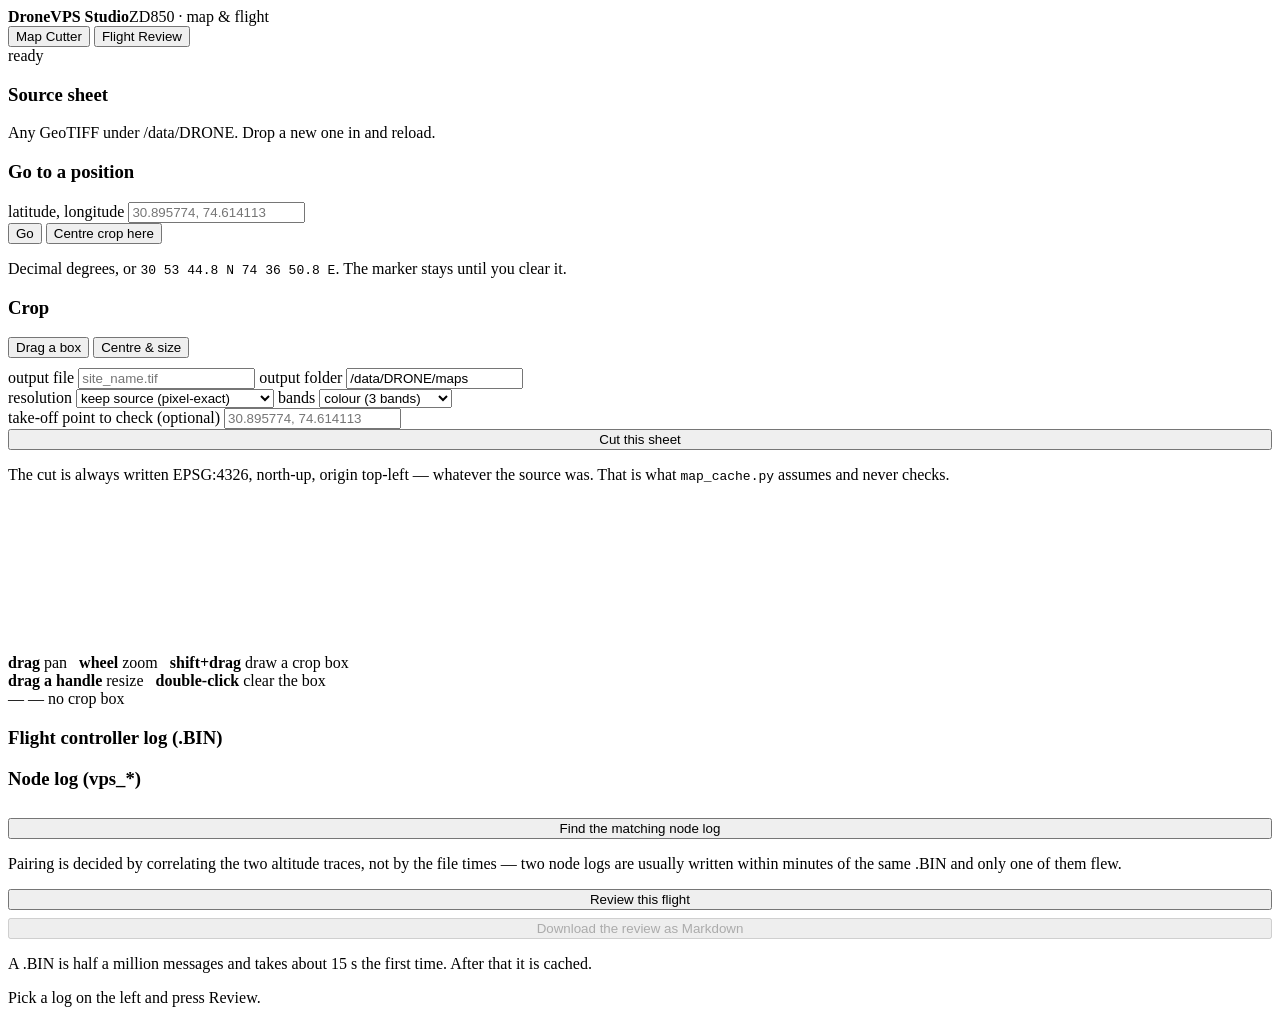
==== studio/static/index.html @ 6393feb3 "A studio for the two jobs that needed a screen: cutting map sheets and reviewing a flight The pilot " ====
<!DOCTYPE html>
<html lang="en">
<head>
<meta charset="utf-8">
<meta name="viewport" content="width=device-width, initial-scale=1">
<title>DroneVPS Studio</title>
<link rel="stylesheet" href="/static/style.css">
</head>
<body>

<header>
  <div class="brand"><b>DroneVPS Studio</b><span>ZD850 &middot; map &amp; flight</span></div>
  <nav>
    <button id="tab-map" class="on">Map Cutter</button>
    <button id="tab-log">Flight Review</button>
  </nav>
  <div class="right"><span id="status">ready</span></div>
</header>

<!-- ======================================================== MAP CUTTER -->
<main id="view-map" class="on">
  <aside>
    <section class="card">
      <h3>Source sheet</h3>
      <div class="list" id="sheet-list"></div>
      <p class="hint" id="sheet-hint">Any GeoTIFF under /data/DRONE. Drop a new
        one in and reload.</p>
    </section>

    <section class="card" id="sheet-info" style="display:none">
      <h3>This sheet</h3>
      <table class="kv" id="sheet-kv"></table>
      <div id="sheet-issues" style="margin-top:10px"></div>
      <button class="b ghost" id="btn-ovr" style="margin-top:10px;width:100%">
        Build overview pyramid (.ovr)</button>
    </section>

    <section class="card">
      <h3>Go to a position</h3>
      <label class="f"><span>latitude, longitude</span>
        <input type="text" id="goto" placeholder="30.895774, 74.614113"></label>
      <div class="row">
        <button class="b ghost" id="btn-goto">Go</button>
        <button class="b ghost" id="btn-centre-here">Centre crop here</button>
      </div>
      <p class="hint">Decimal degrees, or <code>30 53 44.8 N 74 36 50.8 E</code>.
        The marker stays until you clear it.</p>
    </section>

    <section class="card">
      <h3>Crop</h3>
      <div class="seg" style="margin-bottom:10px">
        <button id="mode-box" class="on">Drag a box</button>
        <button id="mode-centre">Centre &amp; size</button>
      </div>
      <div id="crop-centre" style="display:none">
        <div class="row">
          <label class="f"><span>centre latitude</span>
            <input type="text" id="c-lat"></label>
          <label class="f"><span>centre longitude</span>
            <input type="text" id="c-lon"></label>
        </div>
        <div class="row">
          <label class="f"><span>width (m)</span>
            <input type="number" id="c-w" value="1500"></label>
          <label class="f"><span>height (m)</span>
            <input type="number" id="c-h" value="1500"></label>
        </div>
      </div>
      <table class="kv" id="crop-kv"></table>
      <label class="f" style="margin-top:10px"><span>output file</span>
        <input type="text" id="out-name" placeholder="site_name.tif"></label>
      <label class="f"><span>output folder</span>
        <input type="text" id="out-dir" value="/data/DRONE/maps"></label>
      <div class="row">
        <label class="f"><span>resolution</span>
          <select id="out-gsd">
            <option value="">keep source (pixel-exact)</option>
            <option value="0.5092">0.5092 m/px (the flown sheet)</option>
            <option value="0.25">0.25 m/px</option>
            <option value="0.75">0.75 m/px</option>
            <option value="1.0">1.0 m/px</option>
          </select></label>
        <label class="f"><span>bands</span>
          <select id="out-grey">
            <option value="">colour (3 bands)</option>
            <option value="1">greyscale (1 band)</option>
          </select></label>
      </div>
      <label class="f"><span>take-off point to check (optional)</span>
        <input type="text" id="takeoff" placeholder="30.895774, 74.614113"></label>
      <button class="b" id="btn-cut" style="width:100%">Cut this sheet</button>
      <p class="hint">The cut is always written EPSG:4326, north-up, origin
        top-left &mdash; whatever the source was. That is what
        <code>map_cache.py</code> assumes and never checks.</p>
    </section>

    <section class="card" id="cut-result" style="display:none">
      <h3>Result</h3>
      <div id="cut-body"></div>
    </section>
  </aside>

  <div class="pane">
    <div class="canvas-wrap" id="map-wrap">
      <canvas id="map-canvas"></canvas>
      <div class="overlay-help">
        <b>drag</b> pan &nbsp; <b>wheel</b> zoom &nbsp; <b>shift+drag</b> draw a crop box<br>
        <b>drag a handle</b> resize &nbsp; <b>double-click</b> clear the box
      </div>
    </div>
    <div class="statusbar">
      <span id="st-pos">&mdash;</span>
      <span id="st-zoom">&mdash;</span>
      <span id="st-box">no crop box</span>
      <span id="st-ram" style="margin-left:auto"></span>
    </div>
  </div>
</main>

<!-- ====================================================== FLIGHT REVIEW -->
<main id="view-log">
  <aside>
    <section class="card">
      <h3>Flight controller log (.BIN)</h3>
      <div class="list" id="fc-list"></div>
    </section>
    <section class="card">
      <h3>Node log (vps_*)</h3>
      <div class="list" id="node-list"></div>
      <button class="b ghost" id="btn-pair" style="margin-top:10px;width:100%">
        Find the matching node log</button>
      <p class="hint">Pairing is decided by correlating the two altitude
        traces, not by the file times &mdash; two node logs are usually written
        within minutes of the same .BIN and only one of them flew.</p>
    </section>
    <section class="card">
      <button class="b" id="btn-review" style="width:100%">Review this flight</button>
      <button class="b ghost" id="btn-report" style="width:100%;margin-top:8px"
              disabled>Download the review as Markdown</button>
      <p class="hint" id="review-hint">A .BIN is half a million messages and
        takes about 15 s the first time. After that it is cached.</p>
    </section>
  </aside>

  <div class="pane">
    <div class="scroll" id="log-scroll">
      <div class="empty">Pick a log on the left and press Review.</div>
    </div>
  </div>
</main>

<div id="lightbox"><img alt=""></div>
<script src="/static/app.js"></script>
</body>
</html>
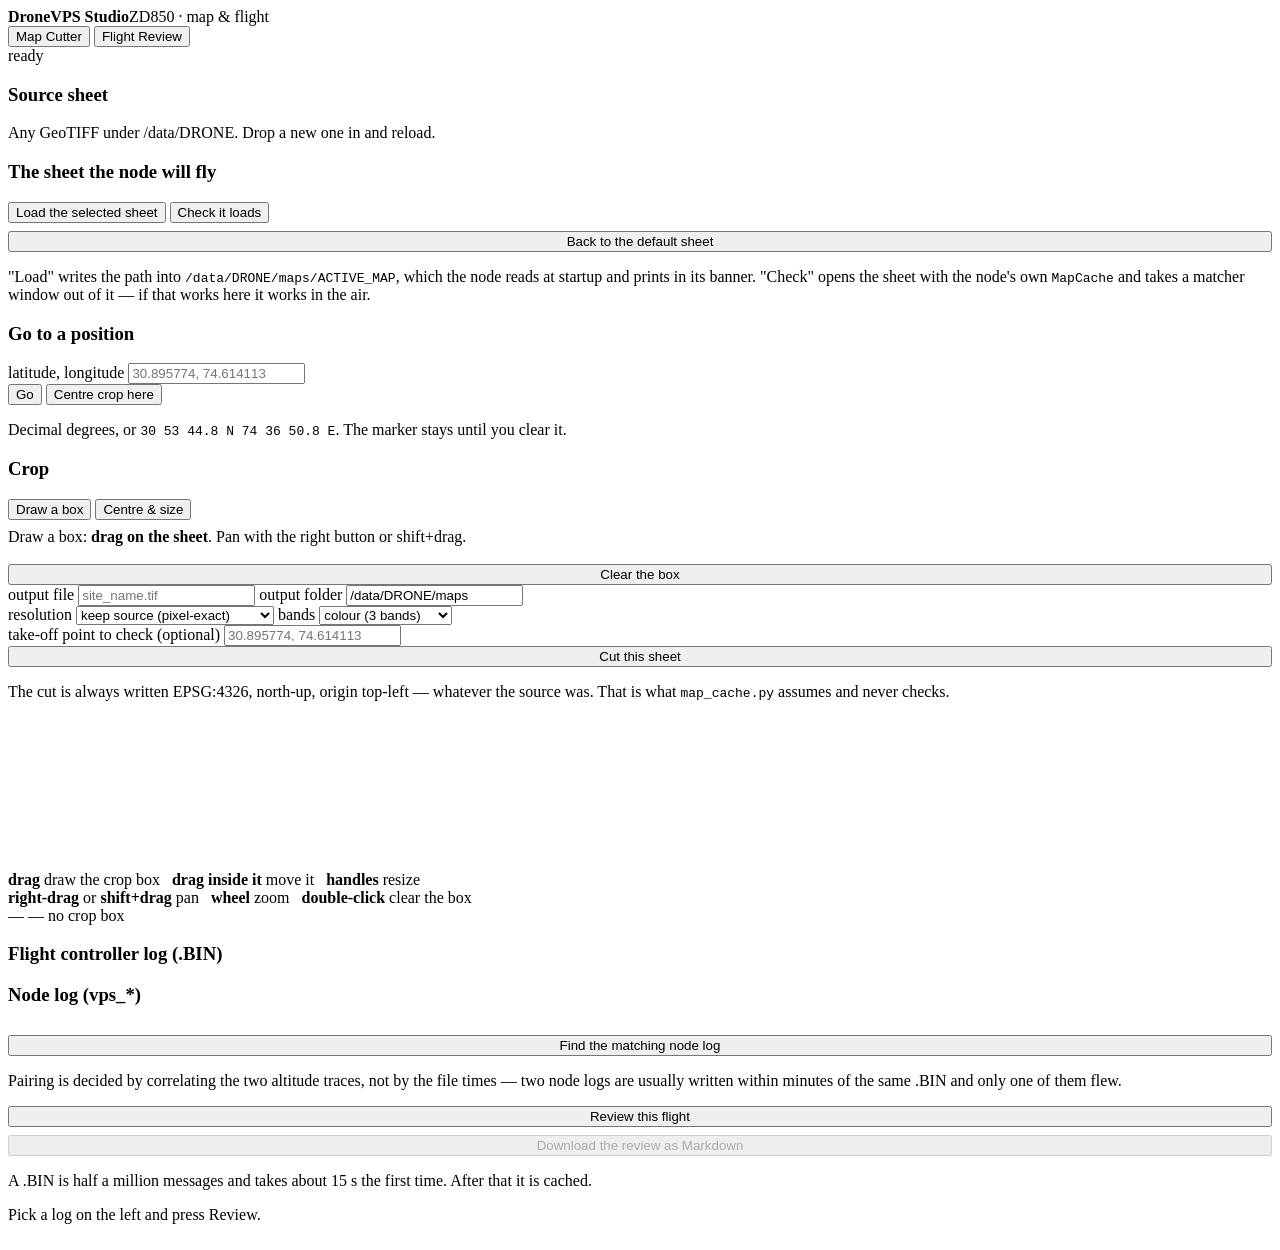
==== commit 39b6b47c: "An icon to click, a crop box that draws on a plain drag, and a way to load a cut sheet into the node" ====
--- a/studio/static/index.html
+++ b/studio/static/index.html
@@ -35,6 +35,23 @@
         Build overview pyramid (.ovr)</button>
     </section>
 
+    <section class="card" id="flight-sheet">
+      <h3>The sheet the node will fly</h3>
+      <div id="active-body"></div>
+      <div class="row" style="margin-top:10px">
+        <button class="b" id="btn-activate">Load the selected sheet</button>
+        <button class="b ghost" id="btn-check">Check it loads</button>
+      </div>
+      <button class="b ghost" id="btn-deactivate" style="width:100%;margin-top:8px">
+        Back to the default sheet</button>
+      <div id="check-body"></div>
+      <p class="hint">"Load" writes the path into
+        <code>/data/DRONE/maps/ACTIVE_MAP</code>, which the node reads at
+        startup and prints in its banner. "Check" opens the sheet with the
+        node's own <code>MapCache</code> and takes a matcher window out of it
+        &mdash; if that works here it works in the air.</p>
+    </section>
+
     <section class="card">
       <h3>Go to a position</h3>
       <label class="f"><span>latitude, longitude</span>
@@ -49,10 +66,12 @@
 
     <section class="card">
       <h3>Crop</h3>
-      <div class="seg" style="margin-bottom:10px">
-        <button id="mode-box" class="on">Drag a box</button>
+      <div class="seg" style="margin-bottom:8px">
+        <button id="mode-box" class="on">Draw a box</button>
         <button id="mode-centre">Centre &amp; size</button>
       </div>
+      <p class="hint" style="margin:0 0 10px">Draw a box: <b>drag on the
+        sheet</b>. Pan with the right button or shift+drag.</p>
       <div id="crop-centre" style="display:none">
         <div class="row">
           <label class="f"><span>centre latitude</span>
@@ -68,6 +87,8 @@
         </div>
       </div>
       <table class="kv" id="crop-kv"></table>
+      <button class="b ghost" id="btn-clear-box" style="width:100%;margin-top:8px">
+        Clear the box</button>
       <label class="f" style="margin-top:10px"><span>output file</span>
         <input type="text" id="out-name" placeholder="site_name.tif"></label>
       <label class="f"><span>output folder</span>
@@ -105,8 +126,12 @@
     <div class="canvas-wrap" id="map-wrap">
       <canvas id="map-canvas"></canvas>
       <div class="overlay-help">
-        <b>drag</b> pan &nbsp; <b>wheel</b> zoom &nbsp; <b>shift+drag</b> draw a crop box<br>
-        <b>drag a handle</b> resize &nbsp; <b>double-click</b> clear the box
+        <span id="help-box"><b>drag</b> draw the crop box &nbsp;
+          <b>drag inside it</b> move it &nbsp; <b>handles</b> resize<br></span>
+        <span id="help-pan" style="display:none"><b>drag</b> pan &nbsp;
+          <b>handles</b> resize the box<br></span>
+        <b>right-drag</b> or <b>shift+drag</b> pan &nbsp; <b>wheel</b> zoom
+        &nbsp; <b>double-click</b> clear the box
       </div>
     </div>
     <div class="statusbar">
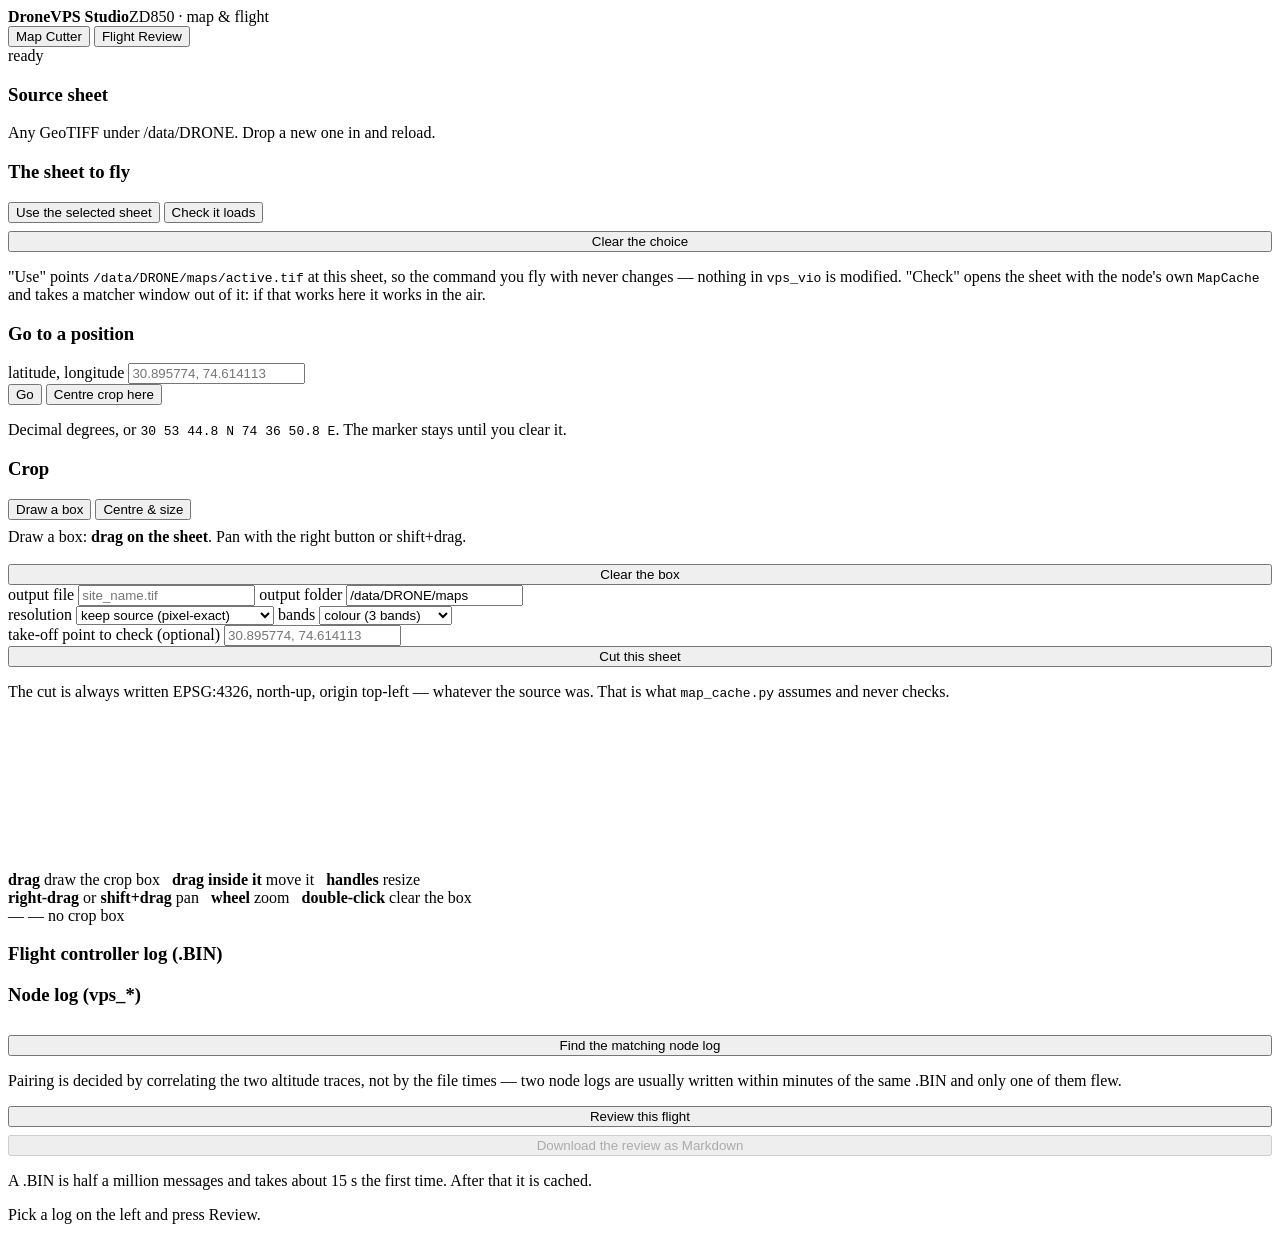
==== commit dd862de3: "Revert everything outside studio/ - the sheet to fly is a symlink, not a change to the node I change" ====
--- a/studio/static/index.html
+++ b/studio/static/index.html
@@ -36,20 +36,20 @@
     </section>
 
     <section class="card" id="flight-sheet">
-      <h3>The sheet the node will fly</h3>
+      <h3>The sheet to fly</h3>
       <div id="active-body"></div>
       <div class="row" style="margin-top:10px">
-        <button class="b" id="btn-activate">Load the selected sheet</button>
+        <button class="b" id="btn-activate">Use the selected sheet</button>
         <button class="b ghost" id="btn-check">Check it loads</button>
       </div>
       <button class="b ghost" id="btn-deactivate" style="width:100%;margin-top:8px">
-        Back to the default sheet</button>
+        Clear the choice</button>
       <div id="check-body"></div>
-      <p class="hint">"Load" writes the path into
-        <code>/data/DRONE/maps/ACTIVE_MAP</code>, which the node reads at
-        startup and prints in its banner. "Check" opens the sheet with the
-        node's own <code>MapCache</code> and takes a matcher window out of it
-        &mdash; if that works here it works in the air.</p>
+      <p class="hint">"Use" points <code>/data/DRONE/maps/active.tif</code> at
+        this sheet, so the command you fly with never changes &mdash; nothing
+        in <code>vps_vio</code> is modified. "Check" opens the sheet with the
+        node's own <code>MapCache</code> and takes a matcher window out of it:
+        if that works here it works in the air.</p>
     </section>
 
     <section class="card">
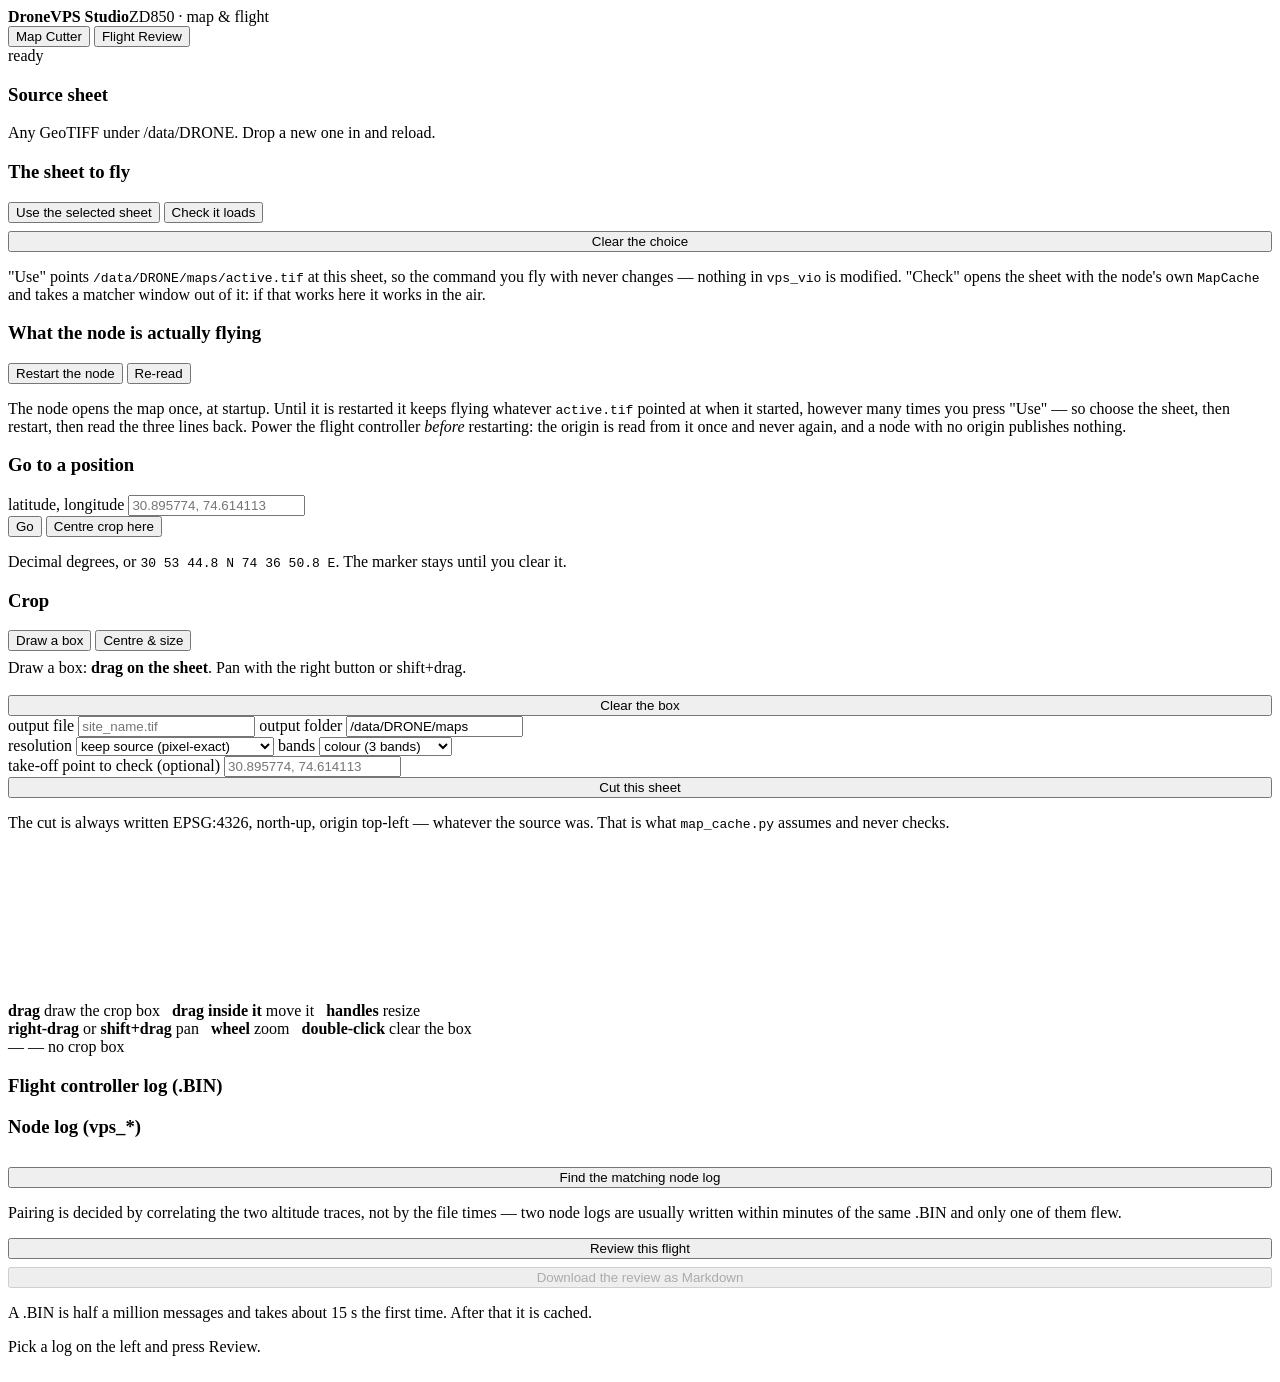
==== commit 558ec7fa: "Studio can restart the node, and says which map the node actually has A map change only reaches the " ====
--- a/studio/static/index.html
+++ b/studio/static/index.html
@@ -50,6 +50,20 @@
         in <code>vps_vio</code> is modified. "Check" opens the sheet with the
         node's own <code>MapCache</code> and takes a matcher window out of it:
         if that works here it works in the air.</p>
+
+      <h3 style="margin-top:18px">What the node is actually flying</h3>
+      <div id="node-body"></div>
+      <div class="row" style="margin-top:10px">
+        <button class="b" id="btn-noderestart">Restart the node</button>
+        <button class="b ghost" id="btn-noderefresh">Re-read</button>
+      </div>
+      <p class="hint">The node opens the map once, at startup. Until it is
+        restarted it keeps flying whatever <code>active.tif</code> pointed at
+        when it started, however many times you press "Use" &mdash; so choose
+        the sheet, then restart, then read the three lines back.
+        Power the flight controller <em>before</em> restarting: the origin is
+        read from it once and never again, and a node with no origin publishes
+        nothing.</p>
     </section>
 
     <section class="card">
